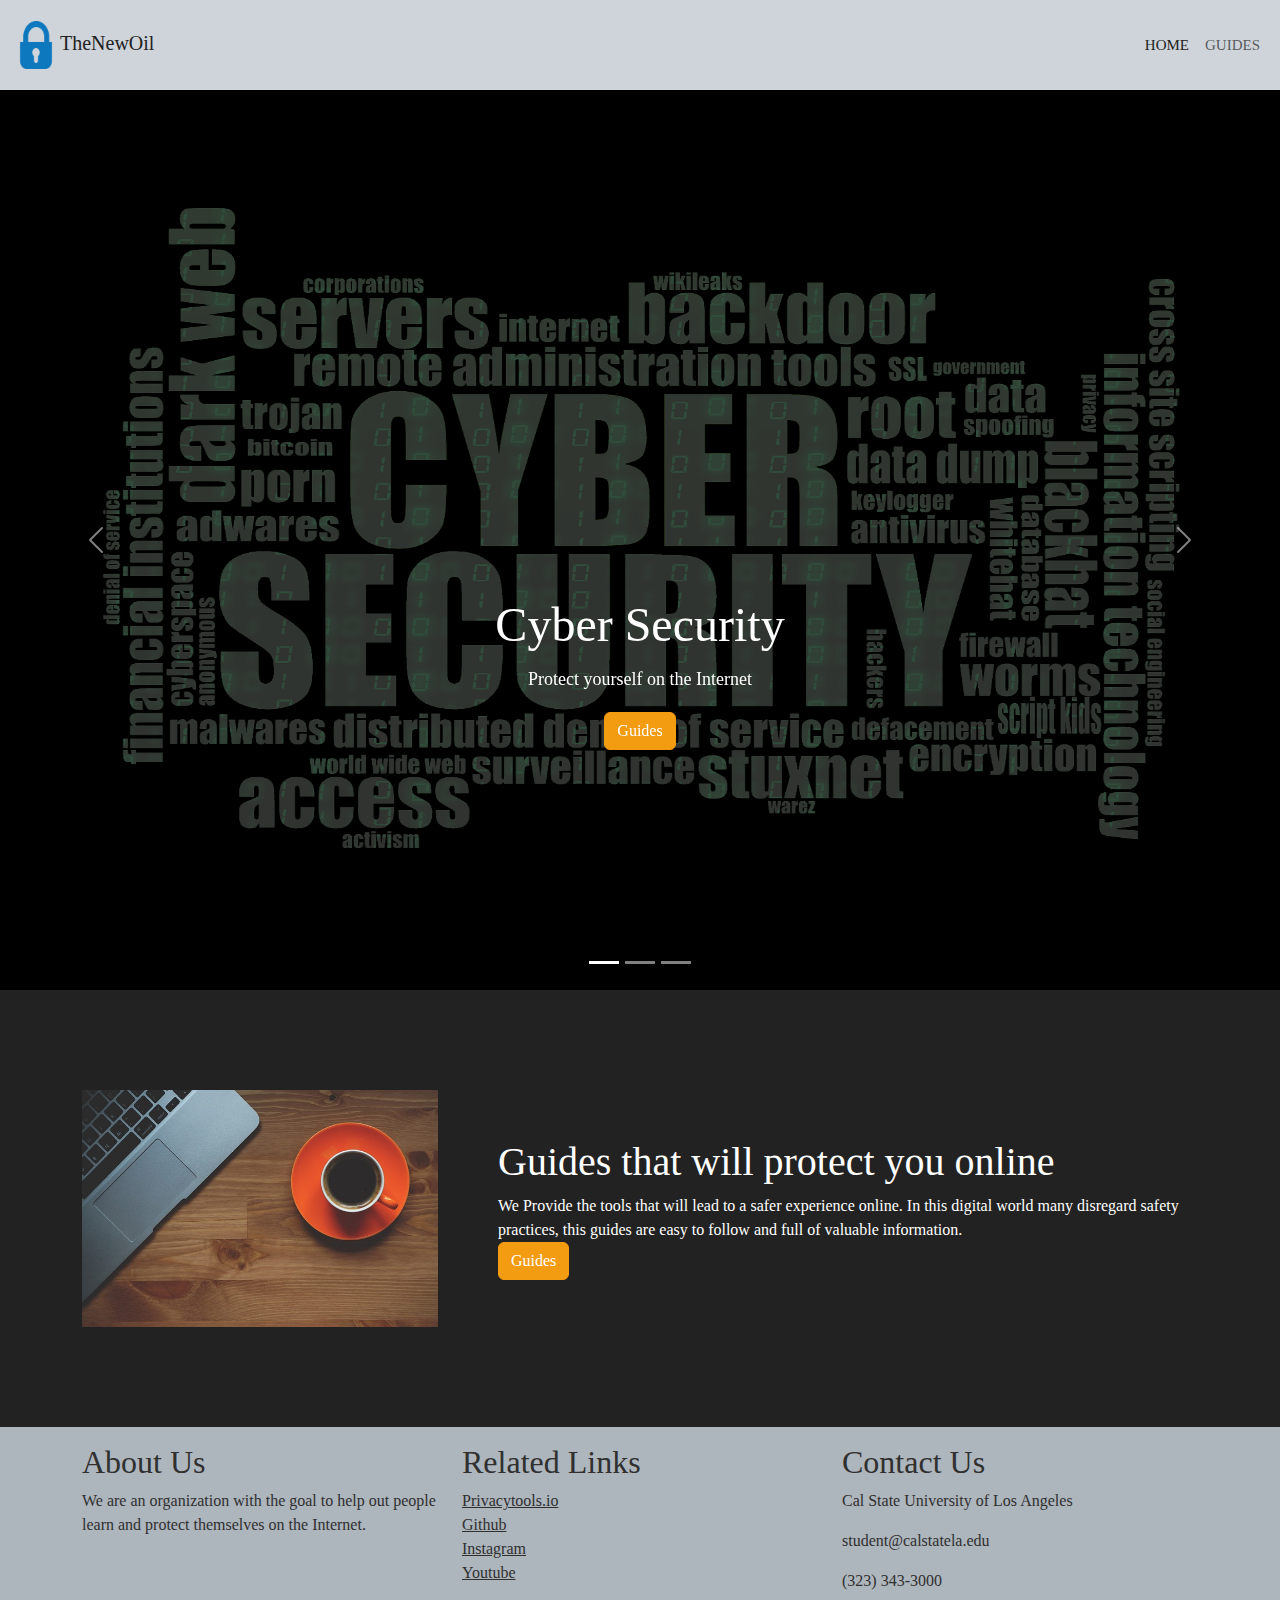
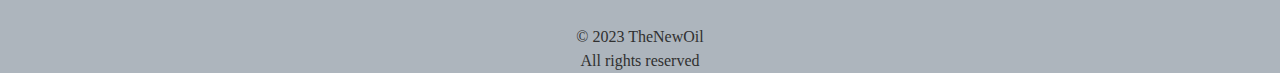
==== index.html @ 75e5327e "Add files via upload" ====
<!DOCTYPE html>
<!---->
<!--This is just to tell the users that the html file is in english-->
<html lang = "en">
    
    <head>
        <meta charset="UTF-8"/>
        <meta name = "viewport" content="width=device-width, initial-scale=1,0"/>
        <!--The title will be part of the tab-->
        <title>Home</title>
        <!--This will allow us to call to the stylesheet-->
        <link rel="stylesheet" href="assets/css/bootstrap.css">
        <link rel="stylesheet" href="assets/css/app.css">
        


    </head>
    
    <body>
        <script src="assets/js/boostrap.bundle.min.js"></script>
        <script src="assets/js/app.js">  </script>

        <section>
          <!-- Fixed at the end of the nav class will keep the nav bar fixed to the top of the screen-->
        <nav class="navbar navbar-expand-lg bg-dark-subtle ">
            <div class="container-fluid">
              <a class="navbar-brand img-fluid" href="index.html"><img src="./assets/images/locktoo.ico" alt="Blue padlock logo">TheNewOil</a>
              <button class="navbar-toggler" type="button" data-bs-toggle="collapse" data-bs-target="#navbarNav" aria-controls="navbarNav" aria-expanded="false" aria-label="Toggle navigation">
                <span class="navbar-toggler-icon"></span>
              </button>
              <!-- ms-auto allows the class navbar to push all items to right side -->
              <div class="collapse navbar-collapse" id="navbarNav">
                <ul class="navbar-nav ms-auto">
                  <li class="nav-item">
                    <a class="nav-link active" aria-current="page" href="index.html">Home</a>
                  </li>
                  <li class="nav-item">
                    <a class="nav-link" href="guides.html">Guides</a>
                  </li>
                  
                </ul>
              </div>
            </div>
          </nav>



          
        </section>
        
       
        <!-- This is the carousel ##########################################################################################-->
        
      <section>
        <div id="carouselExampleCaptions" class="carousel slide" data-bs-ride="carousel">
          <div class="carousel-indicators">
            <button type="button" data-bs-target="#carouselExampleCaptions" data-bs-slide-to="0" class="active" aria-current="true" aria-label="Slide 1"></button>
            <button type="button" data-bs-target="#carouselExampleCaptions" data-bs-slide-to="1" aria-label="Slide 2"></button>
            <button type="button" data-bs-target="#carouselExampleCaptions" data-bs-slide-to="2" aria-label="Slide 3"></button>
          </div>
          <div class="carousel-inner">
            <div class="carousel-item active">
              <img src="./assets/images/cyberSec.png" class="d-block w-100" alt="A lot of text saying Cyber Security">
              <div class="carousel-caption">
                <h1>Cyber Security</h1>
                <p>Protect yourself on the Internet</p>
                <p><a href="guides.html" class = "btn btn-warning mt-3">Guides</a></p>
              </div>
            </div>
            <div class="carousel-item">
              <img src="./assets/images/openSource.jpg" class="d-block w-100" alt="Image of tiles spelling open Source">
              <div class="carousel-caption ">
                <h1>Open Source Software</h1>
                <p>FOSS is a safety standard on the Internet</p>
                <p><a href="guides.html" class = "btn btn-warning mt-3">Guides</a></p>
              </div>
            </div>
            <div class="carousel-item">
              <img src="./assets/images/protectData.jpg" class="d-block w-100" alt="Large text about data protection">
              <div class="carousel-caption ">
                <h1>Protect your Data</h1>
                <p>Compromised Data is the Biggest Cyber Vulerability</p>
                <p><a href="guides.html" class = "btn btn-warning mt-3">Guides</a></p>
              </div>
            </div>
          </div>
          <button class="carousel-control-prev" type="button" data-bs-target="#carouselExampleCaptions" data-bs-slide="prev">
            <span class="carousel-control-prev-icon" aria-hidden="true"></span>
            <span class="visually-hidden">Previous</span>
          </button>
          <button class="carousel-control-next" type="button" data-bs-target="#carouselExampleCaptions" data-bs-slide="next">
            <span class="carousel-control-next-icon" aria-hidden="true"></span>
            <span class="visually-hidden">Next</span>
          </button>
        </div>  


        </section>
        
        <!-- About-->
        <section id = "about" class = "about section-padding">
          <div class="container">
            <div class = "row">
              <div class = "col-lg-4 col-md-12 col-12">
                <div class = "about.img">
                  <img src="./assets/images/about.jpg" alt="image of coffe on a desk" class = "img-fluid">

                </div>
              </div>
              <div class = "col-lg-8 col-md-12 col-12 ps-lg-5 mt-md-5">

                <div class = "about-text"></div>
                <h2>Guides that will protect you online<br></h2>
                <p> We Provide the tools that will lead to a safer experience online.
                    In this digital world many disregard safety practices, this guides are easy to follow
                    and full of valuable information.<br>
                    <a href="guides.html" class = "btn btn-warning">Guides</a>
                </p>
              </div>
            </div>
          </div>
        </section>

        <!--Footer  -->
        <footer class="footer pt-3 bg-light text-dark">
          <div class="container">
            <div class="row">
              <div class="col-md-4">
                <h3>About Us</h3>
                <p>We are an organization with the goal to help out people learn and protect themselves on the Internet.</p>
              </div>
              <div class="col-md-4">
                <h3>Related Links</h3>
                <ul class="list-unstyled">
                  <li><a href="https://www.privacytools.io/" class="text-dark">Privacytools.io</a></li>
                  <li><a href="#" class="text-dark">Github</a></li>
                  <li><a href="#" class="text-dark">Instagram</a></li>
                  <li><a href="#" class="text-dark">Youtube</a></li>
                </ul>
              </div>
              <div class="col-md-4">
                <h3>Contact Us</h3>
                <p><i class="fas fa-home mr-3"></i> Cal State University of Los Angeles</p>
                <p><i class="fas fa-envelope mr-3"></i> student@calstatela.edu</p>
                <p><i class="fas fa-phone mr-3"></i> (323) 343-3000</p>
              </div>
            </div>
            <div class="row mt-3">
              <div class="col text-center">
                <p class="mb-0">&copy; 2023 TheNewOil</p>
                <p class="mb-0">All rights reserved</p>
              </div>
            </div>
          </div>
        </footer> 

        
            
    </body>

<footer>


</footer>

</html>
---- assets/css/app.css ----
*{
    font-family: montserrat;
}

body{
    background: fi;
}

.section-padding{
    
    padding: 100px 0;

}

.carousel-item{
    height: 100vh;
    min-height: 300px;
}

.carousel-caption{
    bottom:220px;
    z-index: 2;

}

.carousel-caption h5{
    font-size: 45px;
    text-transform: uppercase;
    letter-spacing: 2px;
    margin-top: 25px;
}

.carousel-caption p{
    width: 60%;
    margin:auto;
    font-size: 18px;
    line-height: 1.9;

}

.carousel-inner::before{
    content: '';
    position: absolute;
    width: 100%;
    height: 100%;
    top: 0;
    left:0;
    background: rgba(0,0,0,0.7);
    z-index: 1;
}

.navbar-nav a{
    font-size: 15px;
    text-transform: uppercase;
    font-weight: 500;
}
 .navbar-light .navbar-brand{
    color: black;
    font-size: 25px;
    text-transform: uppercase;
    font-weight: 700;
    letter-spacing: 2px;
 }

 .navbar-light .navbar-brand:focus,
 .navbar-light .navbar-brand:hover{
    color: black;
 }

 .navbar-light .navbar-nav .navbar-link{
    color:black
 }


 .w-100{
    height: 100vh;

 }


/* Css for phone size */


@media only screen and (min-width:768px) and (max-width:991px){
    .carousel-caption{
        bottom: 370px;
    }
}

@media only screen and (max-width:767px){
    .navbar-nav{
        text-align: center;
    }
    .carousel-caption{
        bottom: 125px;
    }
    .carousel-caption h5{
        font-size: 17px;
    }
    .carousel-caption a{
        padding: 10px 15px;

    }
    .carousel-caption p{
        width: 100%;
        line-height: 1.6;
        font-size: 12px;
    }
}



.accordion-body{
    background-color: gray;

}
/* interactive ness*/

.accordion-body img{
    float: right;
    margin-right: 10px;
    display: flex;
    width: 20%;
    height: 200px;
    
}

.accordion-body p{
    font-size: 20px;
}
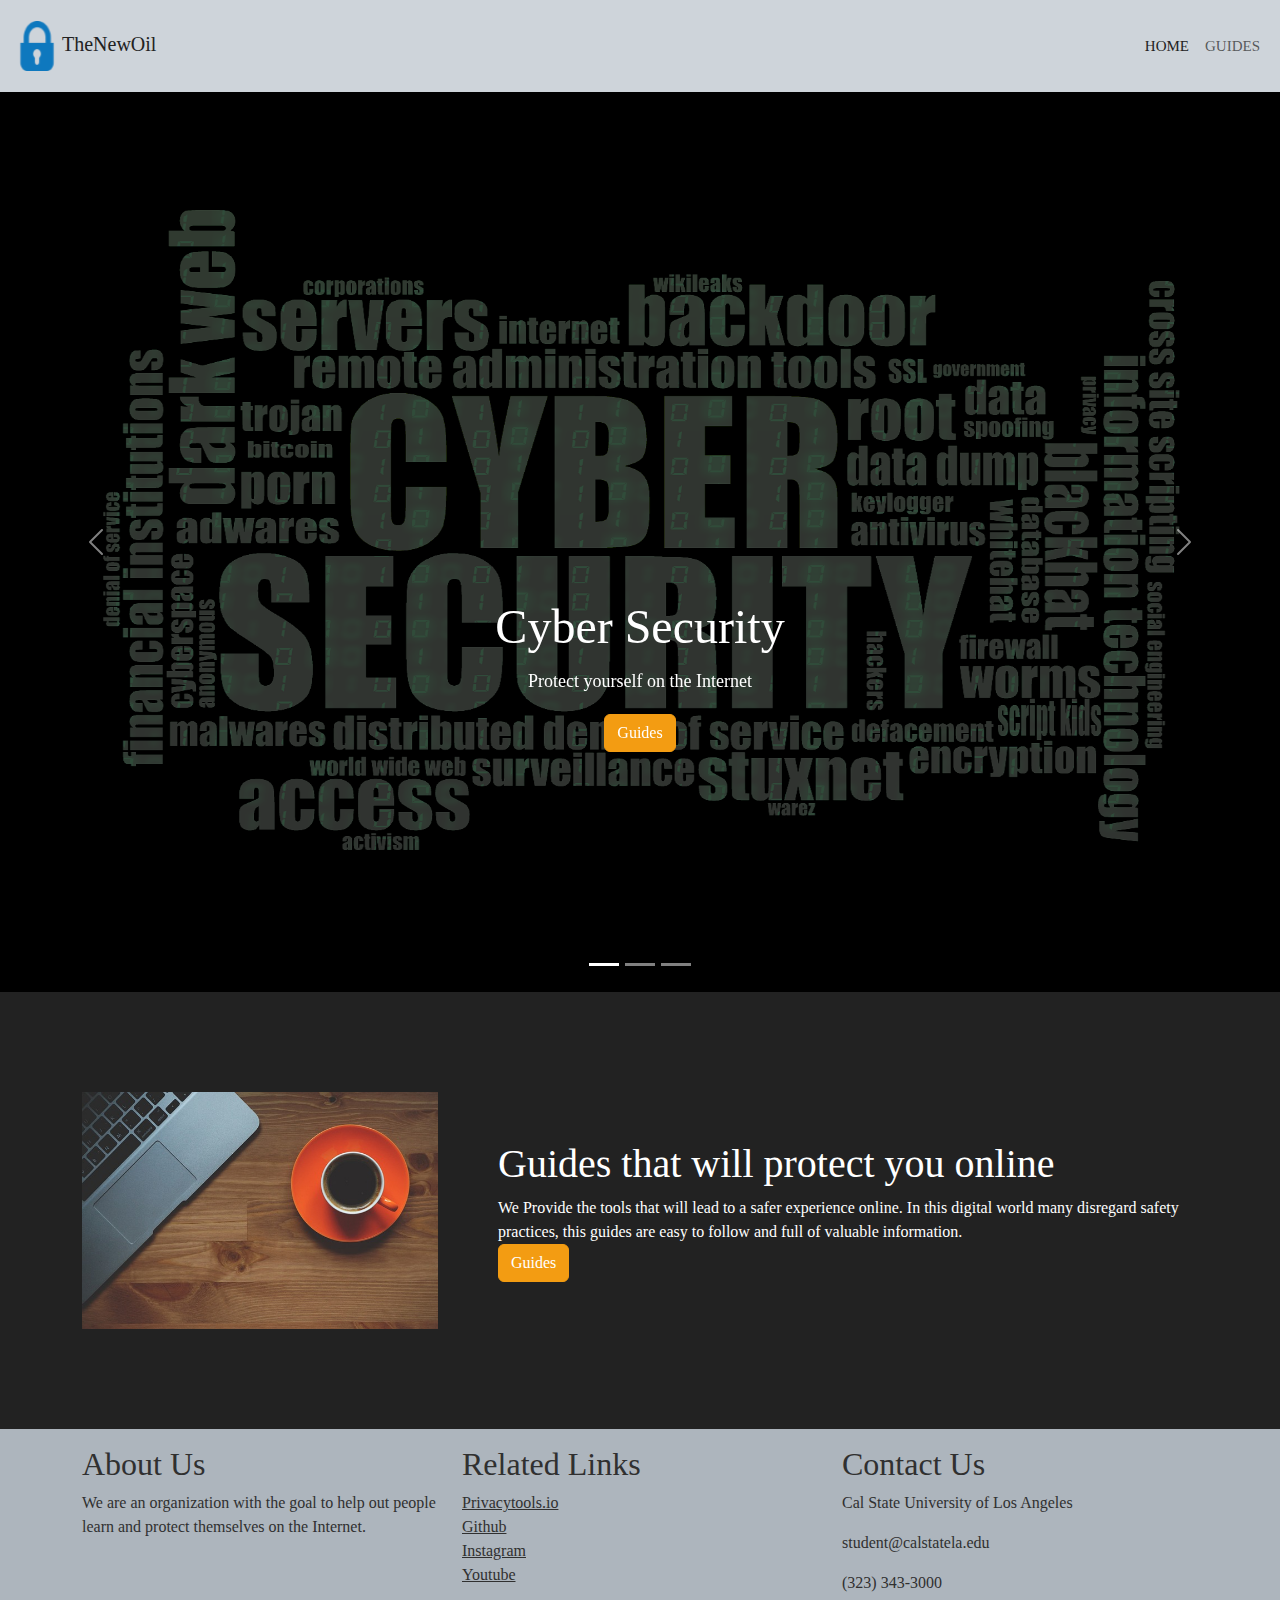
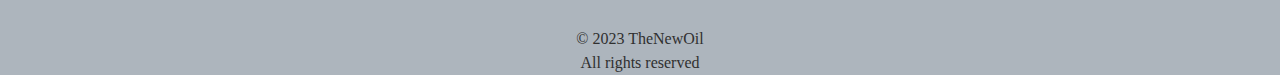
==== commit 7721061d: "Update index.html" ====
--- a/index.html
+++ b/index.html
@@ -24,7 +24,7 @@
           <!-- Fixed at the end of the nav class will keep the nav bar fixed to the top of the screen-->
         <nav class="navbar navbar-expand-lg bg-dark-subtle ">
             <div class="container-fluid">
-              <a class="navbar-brand img-fluid" href="index.html"><img src="./assets/images/locktoo.ico" alt="Blue padlock logo">TheNewOil</a>
+              <a class="navbar-brand" href="index.html"><img src="./assets/images/locktoo.ico" alt="Blue padlock logo" width="50" height="50">TheNewOil</a>
               <button class="navbar-toggler" type="button" data-bs-toggle="collapse" data-bs-target="#navbarNav" aria-controls="navbarNav" aria-expanded="false" aria-label="Toggle navigation">
                 <span class="navbar-toggler-icon"></span>
               </button>
@@ -163,4 +163,4 @@
 
 </footer>
 
-</html>+</html>
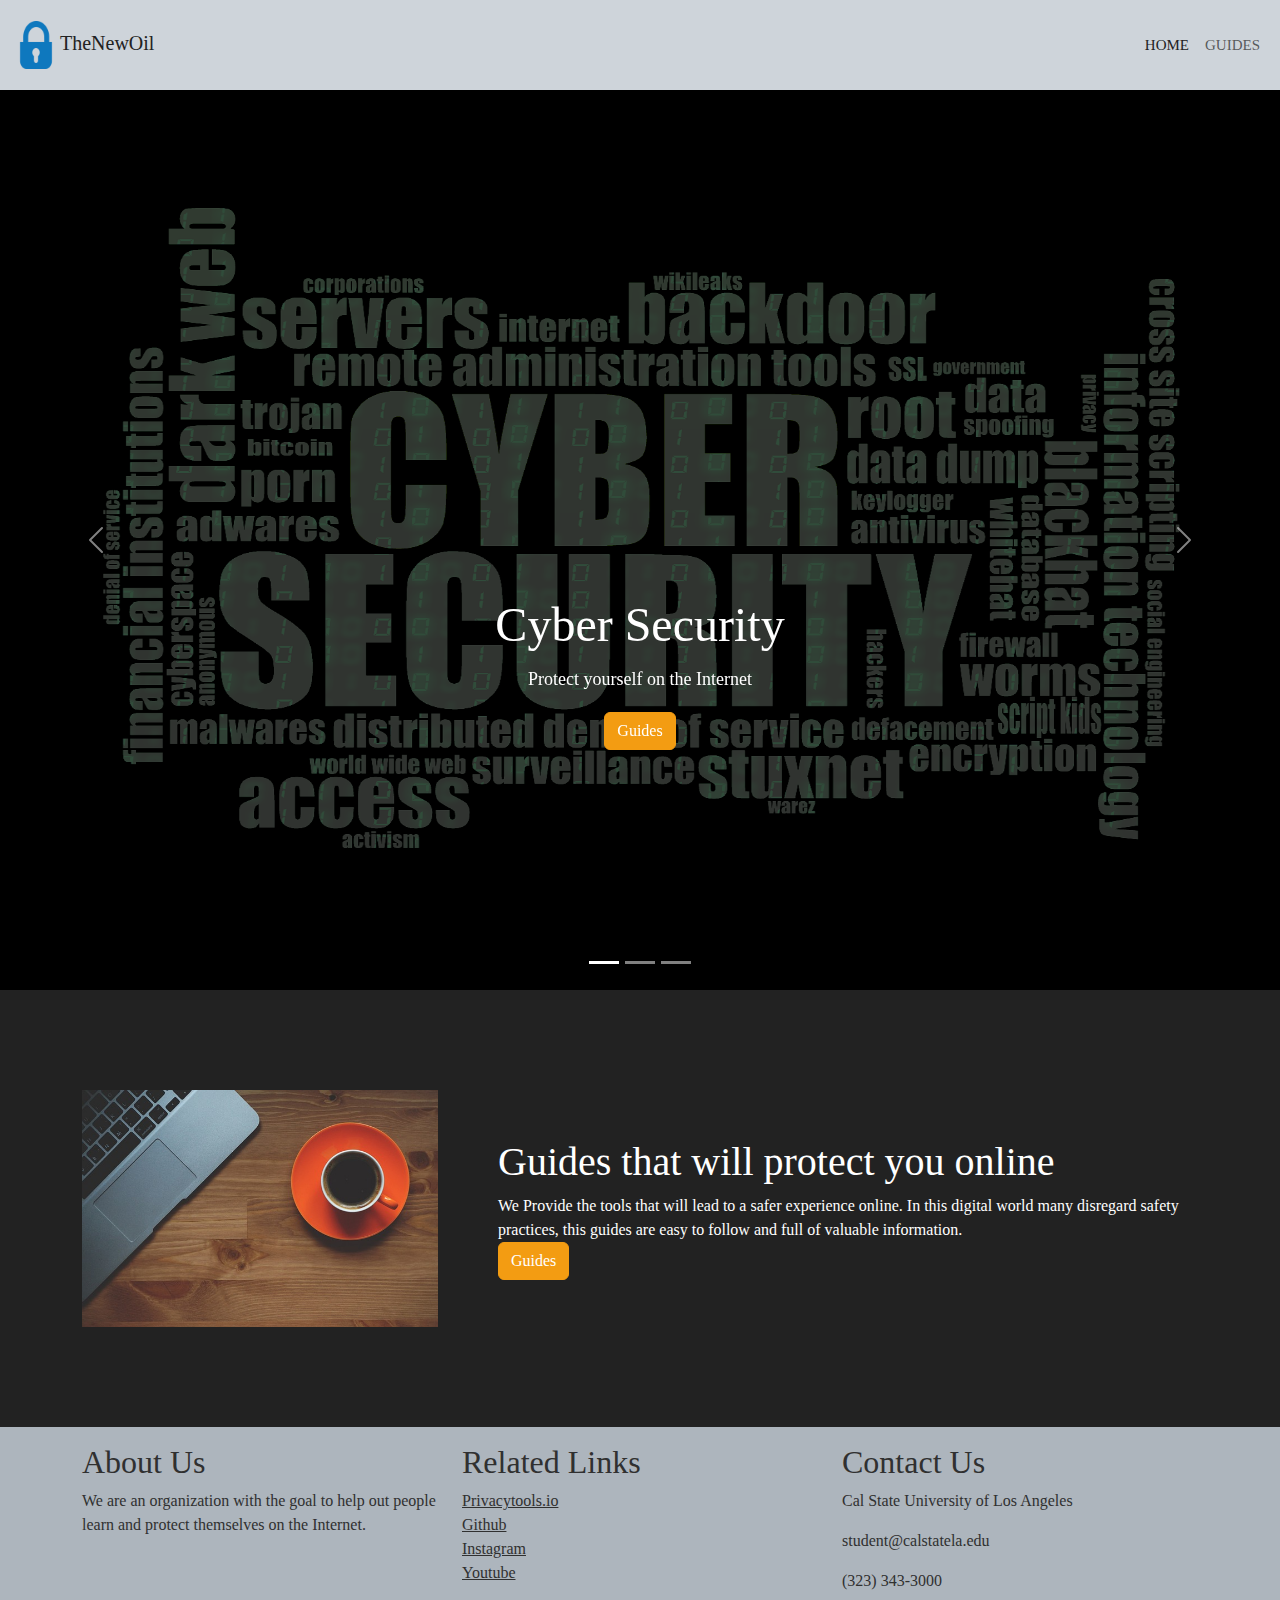
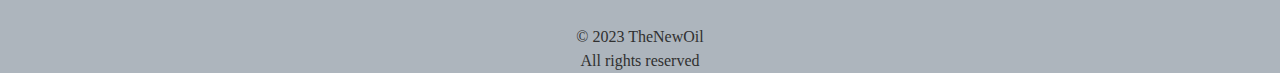
==== commit 9aa024a5: "Update index.html" ====
--- a/index.html
+++ b/index.html
@@ -24,7 +24,7 @@
           <!-- Fixed at the end of the nav class will keep the nav bar fixed to the top of the screen-->
         <nav class="navbar navbar-expand-lg bg-dark-subtle ">
             <div class="container-fluid">
-              <a class="navbar-brand" href="index.html"><img src="./assets/images/locktoo.ico" alt="Blue padlock logo" width="50" height="50">TheNewOil</a>
+              <a class="navbar-brand" href="index.html"><img src="./assets/images/locktoo.ico" alt="Blue padlock logo" width="48" height="48">TheNewOil</a>
               <button class="navbar-toggler" type="button" data-bs-toggle="collapse" data-bs-target="#navbarNav" aria-controls="navbarNav" aria-expanded="false" aria-label="Toggle navigation">
                 <span class="navbar-toggler-icon"></span>
               </button>
